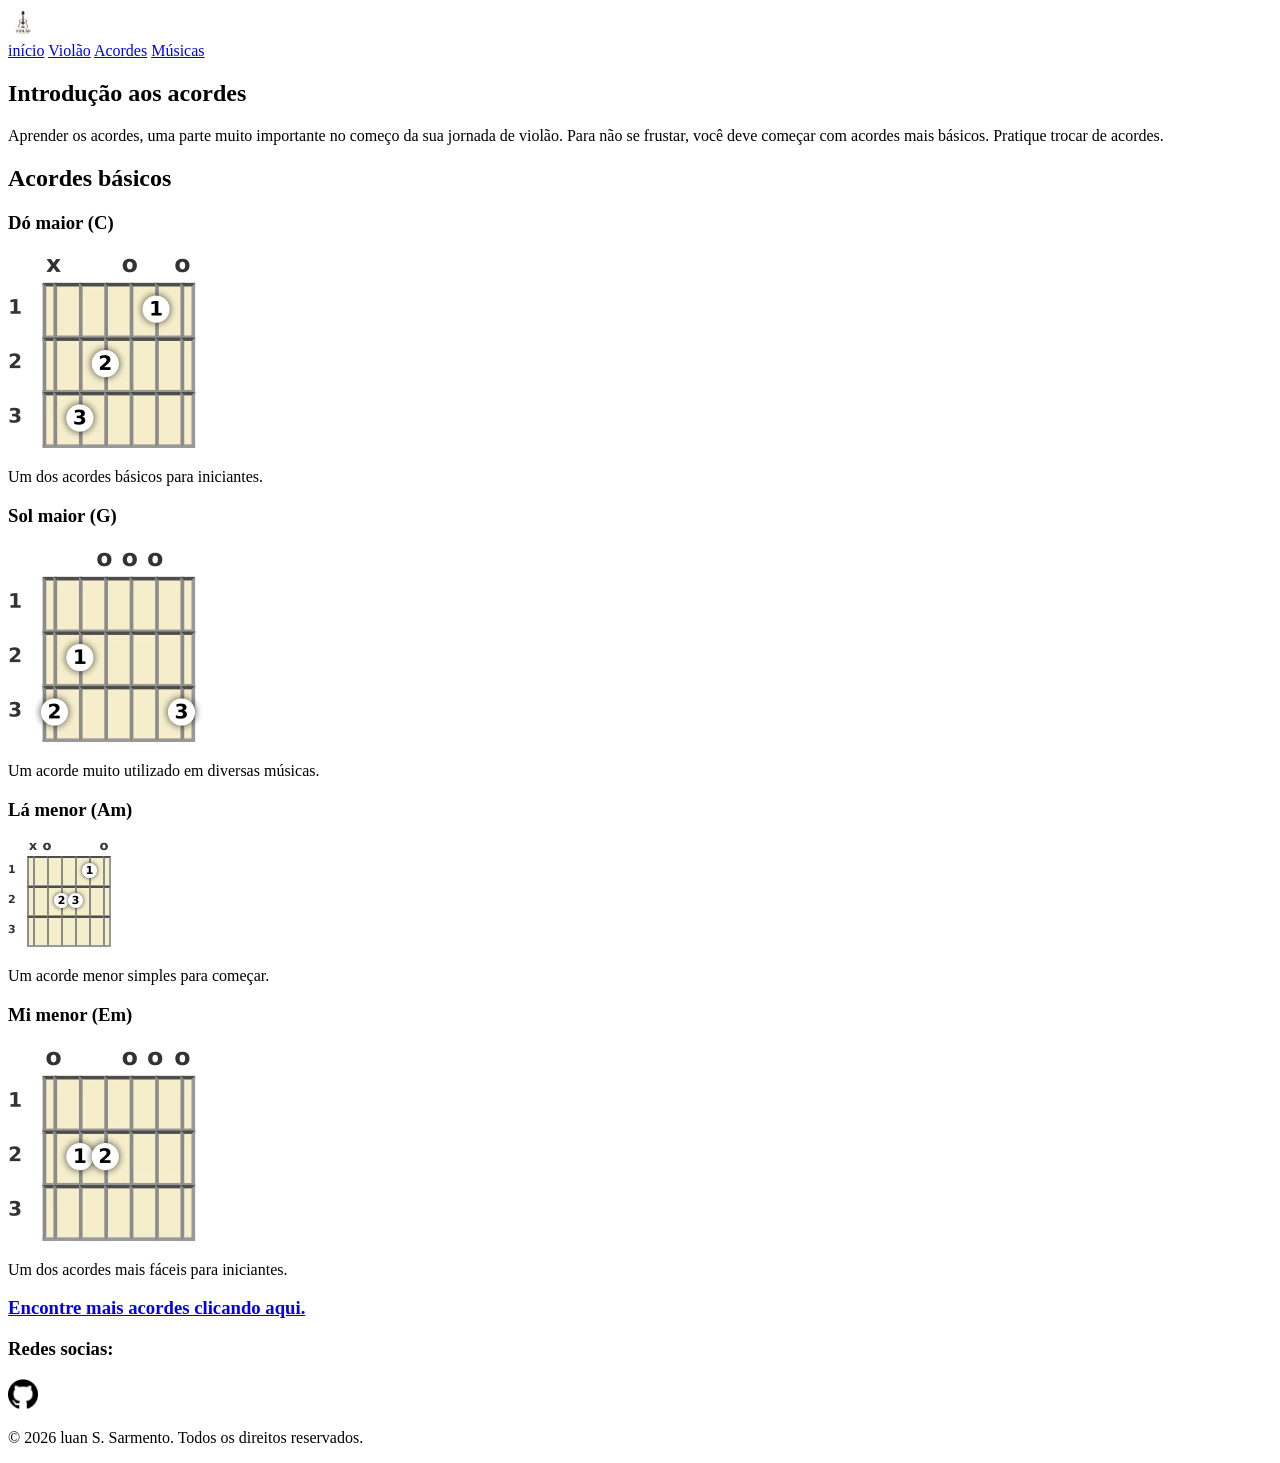
==== acordes.html @ 0347f46a "adciona imagens de diagramas na página acordes" ====
<!DOCTYPE html>
<html lang="pt-br">
<head>
    <meta charset="UTF-8">
    <meta name="viewport" content="width=], initial-scale=1.0">
    <link rel="stylesheet" href="css/style.css">
    <title>Acordes básicos | principais acordes para inciantes</title>
</head>
<body>
    <header>
        <div class="logo">
            <a href="index.html"><img src="img/logoviolaoiniciante-removebg-preview.png" alt="" width="30px" height="30px"></a>           
        </div>
        <nav>
            <a href="index.html">início</a>
            <a href="violao.html">Violão</a>
            <a href="acordes.html">Acordes</a>
            <a href="musica.html">Músicas</a>
        </nav>
    </header>
    <main>
        <section class="introducao-acordes">
            <h1>Introdução aos acordes</h1>
            <p>Aprender os acordes, uma parte muito importante no começo da sua jornada de violão. Para não se frustar, você deve começar com acordes mais básicos. Pratique trocar de acordes.</p>
        </section>
        <section class="acordes">
            <h2>Acordes básicos</h2>

            <article class="acorde">
            <h3>Dó maior (C)</h3>
            <img src="img/acordeC.webp" alt="Diagrama Dó maior">
            <p>Um dos acordes básicos para iniciantes.</p>
            </article>

            <article class="acorde">
            <h3>Sol maior (G)</h3>
            <img src="img/guitar-g-g.webp" alt="Diagrama Sol maior">
            <p>Um acorde muito utilizado em diversas músicas.</p>
            </article>

            <article class="acorde">
            <h3>Lá menor (Am)</h3>
            <img src="img/acordeAm.svg" alt="Diagrama Lá menor">
            <p>Um acorde menor simples para começar.</p>

            </article>
             <article class="acorde">
            <h3>Mi menor (Em)</h3>
            <img src="img/acordeE.webp" alt="Diagrama Mi menor">
            <p>Um dos acordes mais fáceis para iniciantes.</p>

        </article>
    </section>
    <div class="link-acordes"><a href="https://www.standardguitar.com/pt/acordes-de-violao" target="_blank"><h3>Encontre mais acordes clicando aqui.</h3></a></div>
    </main>
    <footer>
    <div class="redes-sociais">
        <h3>Redes socias:</h3>
        <a href="https://github.com/luansarmentodev" target="_blank"><img src="img/logogithub.png" alt="logo do git hub" width="30px" height="30px">
        </a>
      </div>
        <p>&copy; 2026 luan S. Sarmento. Todos os direitos reservados.</p>
    </footer>
---- css/style.css ----
.headstock {
    width: 400px;
}
.violao {
    width:400px;
}
.braco {
    width: 400px;
}
.corpo {
    width: 400px;
}
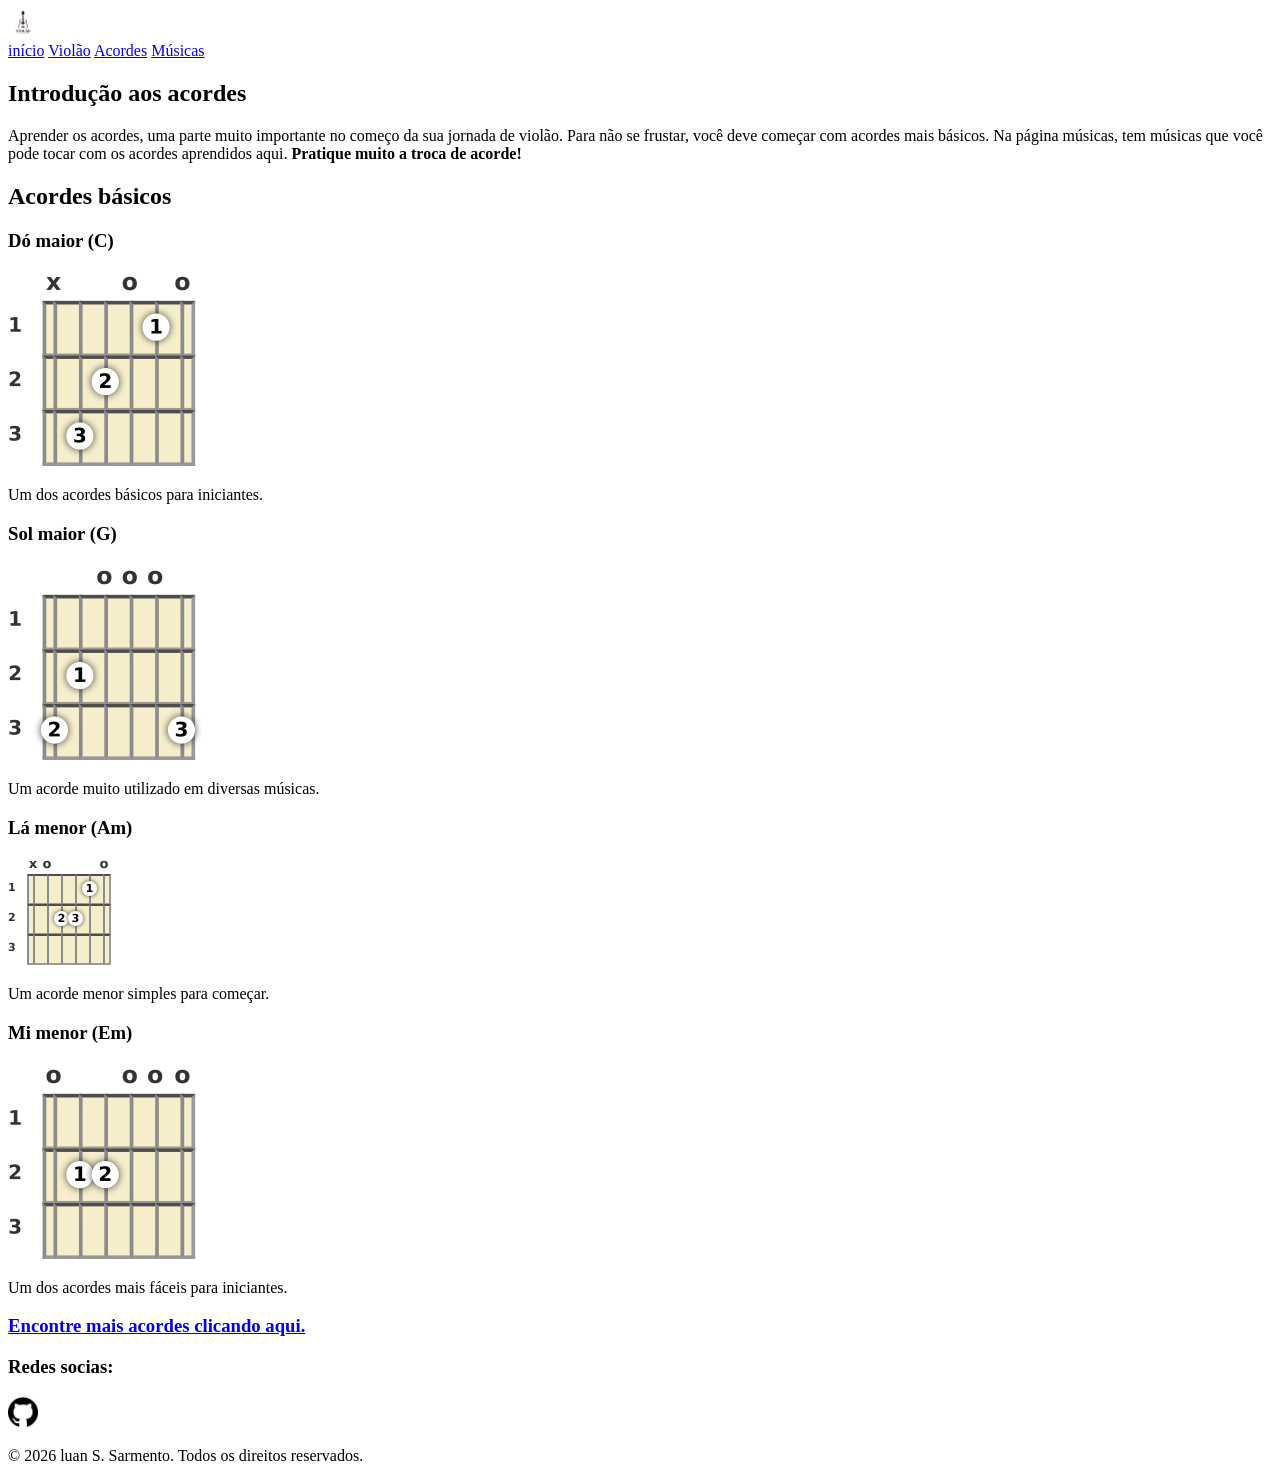
==== commit 961c642d: "Adciona conteúdo e links na página música.html" ====
--- a/acordes.html
+++ b/acordes.html
@@ -21,7 +21,7 @@
     <main>
         <section class="introducao-acordes">
             <h1>Introdução aos acordes</h1>
-            <p>Aprender os acordes, uma parte muito importante no começo da sua jornada de violão. Para não se frustar, você deve começar com acordes mais básicos. Pratique trocar de acordes.</p>
+            <p>Aprender os acordes, uma parte muito importante no começo da sua jornada de violão. Para não se frustar, você deve começar com acordes mais básicos. Na página músicas, tem músicas que você pode tocar com os acordes aprendidos aqui. <strong>Pratique muito a troca de acorde!</strong></p>
         </section>
         <section class="acordes">
             <h2>Acordes básicos</h2>
--- a/css/style.css
+++ b/css/style.css
@@ -1,3 +1,32 @@
+
+
+
+
+
+
+
+
+
+
+
+
+
+
+
+
+
+
+
+
+
+
+
+
+
+
+
+
+
 .headstock {
     width: 400px;
 }
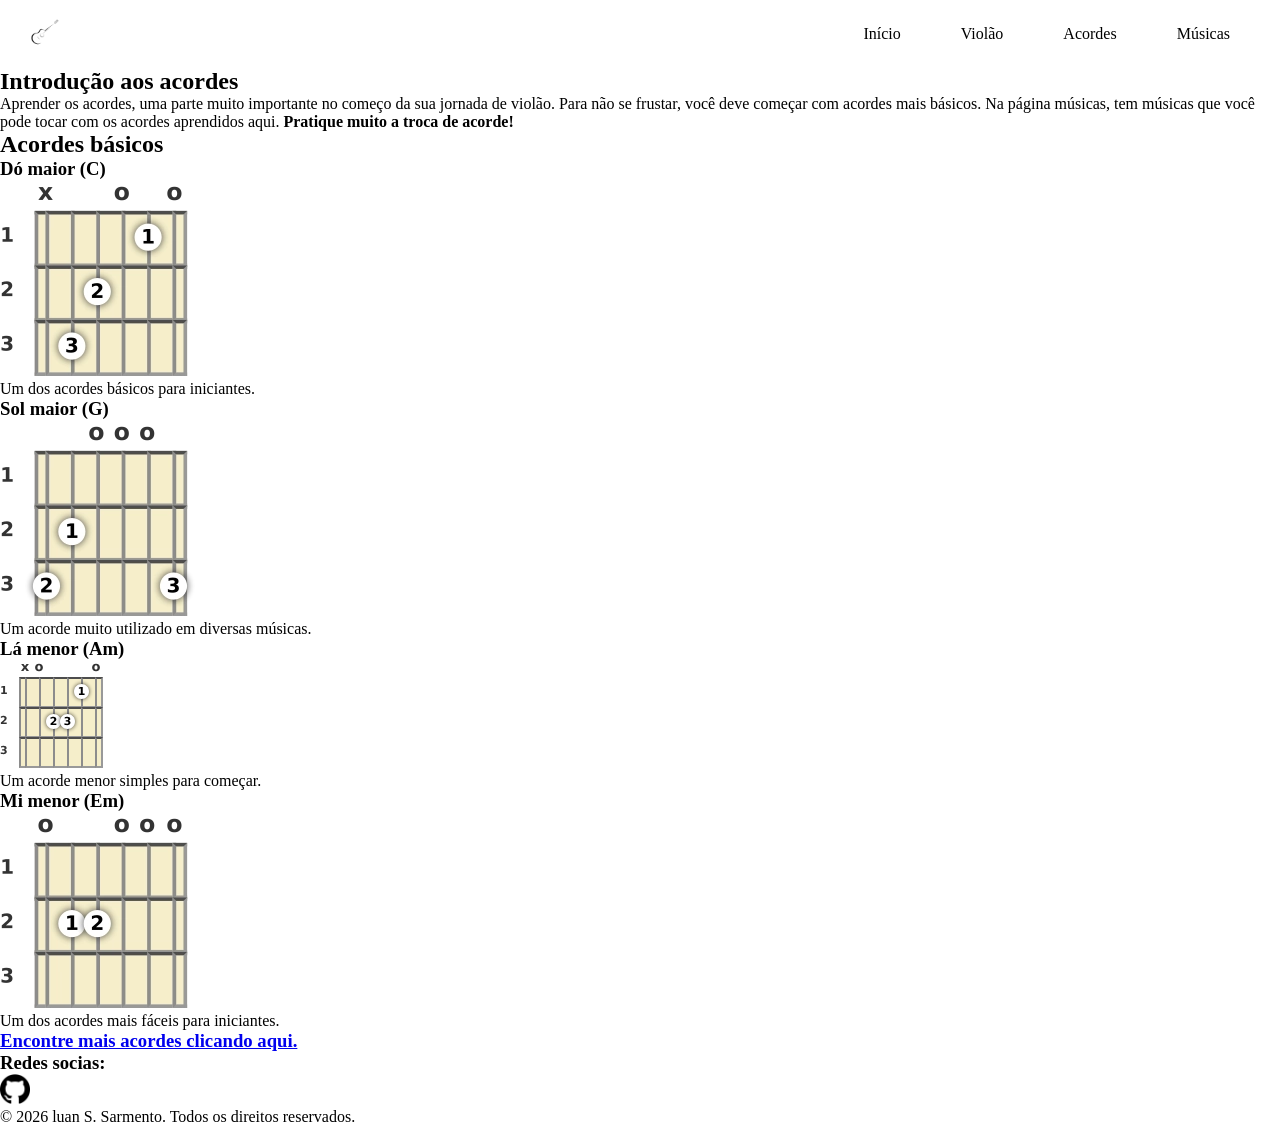
==== commit 3f663060: "Arruma o Header com flex box" ====
--- a/acordes.html
+++ b/acordes.html
@@ -8,11 +8,12 @@
 </head>
 <body>
     <header>
-        <div class="logo">
-            <a href="index.html"><img src="img/logoviolaoiniciante-removebg-preview.png" alt="" width="30px" height="30px"></a>           
+        <div>
+        <a href="index.html"><img src="img/logo2.png" alt="Logo" class="logo">
+        </a>
         </div>
         <nav>
-            <a href="index.html">início</a>
+            <a href="index.html">Início</a>
             <a href="violao.html">Violão</a>
             <a href="acordes.html">Acordes</a>
             <a href="musica.html">Músicas</a>
--- a/css/style.css
+++ b/css/style.css
@@ -1,4 +1,36 @@
+* {
+    padding: 0;
+    border: 0;
+    margin: 0;
+}
 
+nav {
+    display: flex;
+    gap: 20px;
+}
+
+
+nav a {
+    color: black;
+    text-decoration: none;
+    front-size: 16px;
+    padding: 10px 20px;
+    border-radius: 10px;
+
+}
+nav a:hover {
+    background-color: rgb(122, 106, 215);
+}
+
+header {
+    display: flex;
+    justify-content: space-between;
+    align-items: center;
+    padding: 15px 30px;
+}
+.logo {
+    width: 30px;
+}
 
 
 
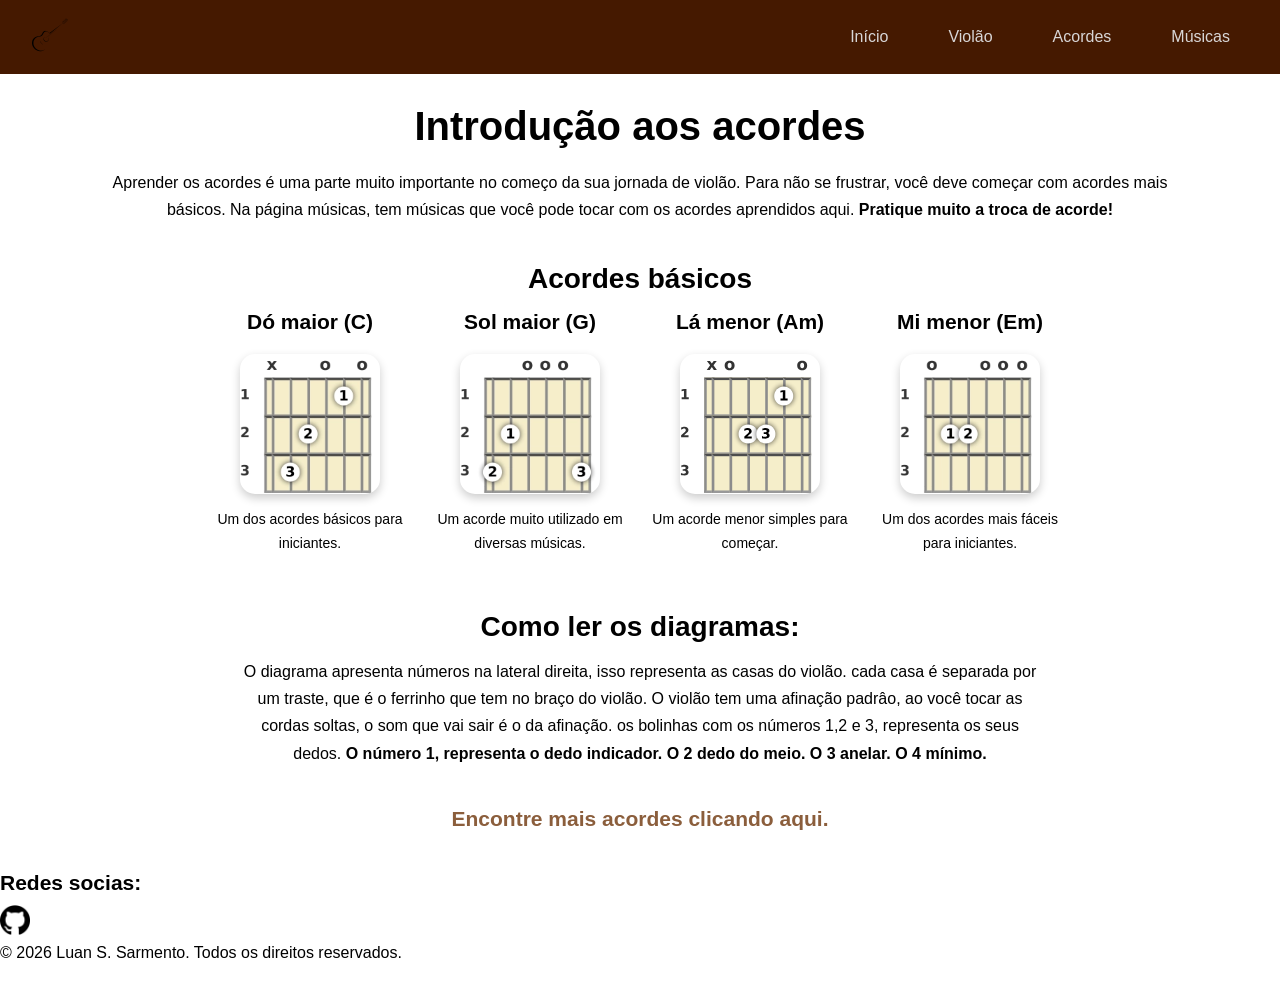
==== commit ede92bdb: "Estiliza páginas com CSS" ====
--- a/acordes.html
+++ b/acordes.html
@@ -4,7 +4,7 @@
     <meta charset="UTF-8">
     <meta name="viewport" content="width=], initial-scale=1.0">
     <link rel="stylesheet" href="css/style.css">
-    <title>Acordes básicos | principais acordes para inciantes</title>
+    <title>Acordes básicos | principais acordes para iniciantes</title>
 </head>
 <body>
     <header>
@@ -22,10 +22,12 @@
     <main>
         <section class="introducao-acordes">
             <h1>Introdução aos acordes</h1>
-            <p>Aprender os acordes, uma parte muito importante no começo da sua jornada de violão. Para não se frustar, você deve começar com acordes mais básicos. Na página músicas, tem músicas que você pode tocar com os acordes aprendidos aqui. <strong>Pratique muito a troca de acorde!</strong></p>
+            <p>Aprender os acordes é uma parte muito importante no começo da sua jornada de violão. Para não se frustrar, você deve começar com acordes mais básicos. Na página músicas, tem músicas que você pode tocar com os acordes aprendidos aqui. <strong>Pratique muito a troca de acorde!</strong></p>
         </section>
         <section class="acordes">
             <h2>Acordes básicos</h2>
+
+            <div class="lista-acordes">
 
             <article class="acorde">
             <h3>Dó maior (C)</h3>
@@ -49,9 +51,15 @@
             <h3>Mi menor (Em)</h3>
             <img src="img/acordeE.webp" alt="Diagrama Mi menor">
             <p>Um dos acordes mais fáceis para iniciantes.</p>
+            </article>
+            </div>
+    </section>
+    <section>
+        <h2>Como ler os diagramas:</h2>
+        <p>O diagrama apresenta números na lateral direita, isso representa as casas do violão. cada casa é separada por um traste, que é o ferrinho que tem no braço do violão. O violão tem uma afinação padrâo, ao você tocar as cordas soltas, o som que vai sair é o da afinação. os bolinhas com os números 1,2 e 3, representa os seus dedos. <strong>O número 1, representa o dedo indicador. O 2 dedo do meio. O 3 anelar. O 4 mínimo.</strong></p>
+    </section>
 
-        </article>
-    </section>
+    
     <div class="link-acordes"><a href="https://www.standardguitar.com/pt/acordes-de-violao" target="_blank"><h3>Encontre mais acordes clicando aqui.</h3></a></div>
     </main>
     <footer>
@@ -60,5 +68,5 @@
         <a href="https://github.com/luansarmentodev" target="_blank"><img src="img/logogithub.png" alt="logo do git hub" width="30px" height="30px">
         </a>
       </div>
-        <p>&copy; 2026 luan S. Sarmento. Todos os direitos reservados.</p>
+        <p>&copy; 2026 Luan S. Sarmento. Todos os direitos reservados.</p>
     </footer>
--- a/css/style.css
+++ b/css/style.css
@@ -2,6 +2,18 @@
     padding: 0;
     border: 0;
     margin: 0;
+}
+@import url('https://fonts.googleapis.com/css2?family=Poppins:wght@400;500;600;700&display=swap');
+
+header {
+    display: flex;
+    justify-content: space-between;
+    align-items: center;
+    padding: 15px 30px;
+    background-color: #451900;
+}
+.logo {
+    width: 40px;
 }
 
 nav {
@@ -11,9 +23,8 @@
 
 
 nav a {
-    color: black;
+    color: rgb(216, 214, 214);
     text-decoration: none;
-    front-size: 16px;
     padding: 10px 20px;
     border-radius: 10px;
 
@@ -21,53 +32,135 @@
 nav a:hover {
     background-color: rgb(122, 106, 215);
 }
+body {
+    font-family: 'Poppins', sans-serif;
+}
+h1 {
+    font-size: 40px;
+    font-weight: 700;
+    margin-bottom: 20px;
+}
+h2 {
+    font-size: 28px;
+    font-weight: 600;
+    margin-bottom: 15px;
+}
+h3 {
+    font-size: 21px;
+    font-weight: 600;
+    margin-bottom: 10px;
+}
+h3 {
+    font-size: 21px;
+    font-weight: 600;
+    margin-bottom: 10px;
+}
+p {
+    font-size: 16px;
+    line-height: 1.7;
+    margin-bottom: 15px;
+}
+main {
+    max-width: 1100px;
+    margin: 0 auto;
+    padding: 30px;
+}
+section {
+    margin-bottom: 40px;
+}
+section h2 {
+    text-align: center;
 
-header {
+}
+.violao {
+    display: block;
+    margin: 0 auto;
+    width: 400px;
+    border-radius: 15px;
+    box-shadow: 0 4px 10px rgba(0, 0, 0, 0.25);
+}
+.partes-violao {
     display: flex;
     justify-content: space-between;
-    align-items: center;
-    padding: 15px 30px;
 }
-.logo {
-    width: 30px;
+.parte img{
+    width: 300px;
+    border-radius: 15px;
+    box-shadow: 0 4px 10px rgba(0, 0, 0, 0.25);
+}
+.parte {
+    text-align: center;
+}
+.corda {
+    text-align: center;
+}
+.afinacao{
+    text-align: center;
+    font-weight: 600;
+}
+.imagem-cordas {
+    text-align: center;
+}
+.cordas{
+    width: 600px;
+    border-radius: 15px;
+    box-shadow: 0 4px 10px rgba(0, 0, 0, 0.25);
+}
+
+/*Página acordes*/
+.introducao-acordes {
+    text-align: center;
+}
+introducao-acordes p {
+    max-width: 800px;
+    margin: 0 auto 15px;
+}
+
+.acordes h2 {
+    text-align: center;
+}
+.acordes + section p {
+    max-width: 800px;
+    margin: 0 auto 15px;
+    text-align: center;
+}
+
+.lista-acordes {
+    display: flex;
+    flex-direction: row;
+    gap: 20px;
+    justify-content: center;
+}
+
+.acorde {
+    width: 200px;
+    text-align: center;
+    flex-shrink: 0;
+}
+
+.acorde img {
+    width: 140px;
+    height: 140px;
+    object-fit: contain;
+    margin: 10px 0;
+    border-radius: 15px;
+    box-shadow: 0 4px 10px rgba(0, 0, 0, 0.20);
+}
+.acorde p {
+    font-size: 14px;
+}
+.link-acordes {
+    text-align: center;
+    margin-top: 30px;
+}
+
+.link-acordes a {
+    color: #8B5E3C;
+    text-decoration: none;
+}
+
+.link-acordes a:hover {
+    color: #D6A15D;
 }
 
 
-
-
-
-
-
-
-
-
-
-
-
-
-
-
-
-
-
-
-
-
-
-
-
-
-
-
-.headstock {
-    width: 400px;
-}
-.violao {
-    width:400px;
-}
-.braco {
-    width: 400px;
-}
-.corpo {
-    width: 400px;
-}
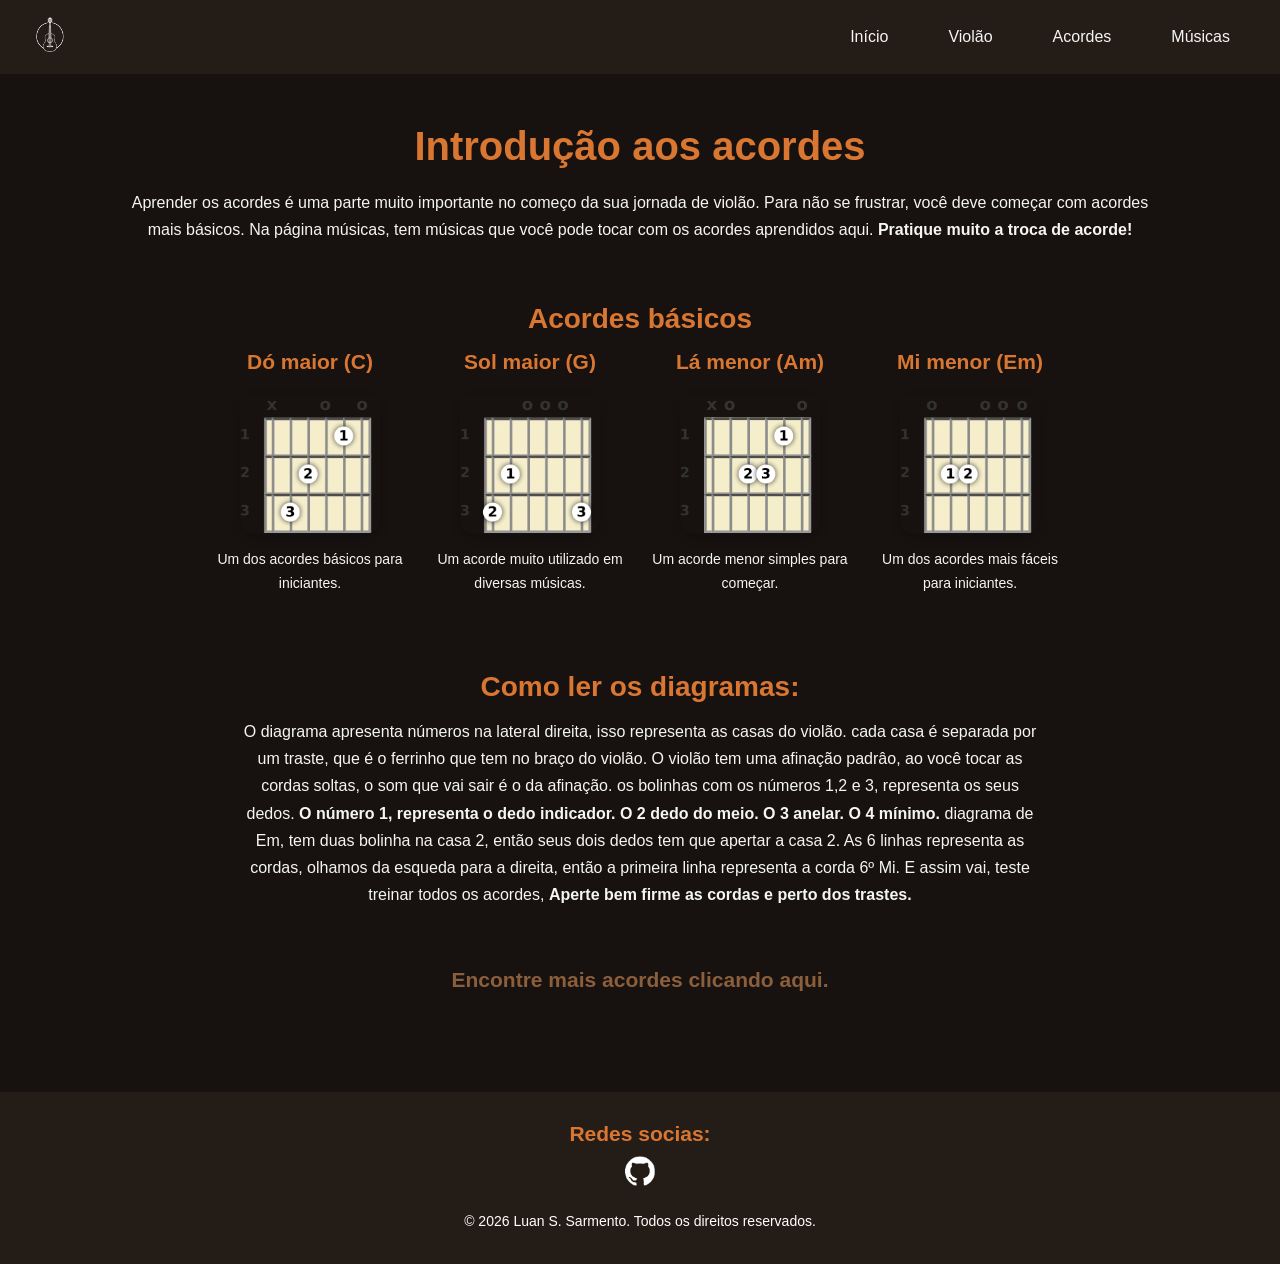
==== commit ebde410f: "Estiliza todas as páginas" ====
--- a/acordes.html
+++ b/acordes.html
@@ -2,14 +2,14 @@
 <html lang="pt-br">
 <head>
     <meta charset="UTF-8">
-    <meta name="viewport" content="width=], initial-scale=1.0">
+    <meta name="viewport" content="width=device-width, initial-scale=1.0">
     <link rel="stylesheet" href="css/style.css">
     <title>Acordes básicos | principais acordes para iniciantes</title>
 </head>
 <body>
     <header>
         <div>
-        <a href="index.html"><img src="img/logo2.png" alt="Logo" class="logo">
+        <a href="index.html"><img src="img/logobranca2.png" alt="Logo" class="logo">
         </a>
         </div>
         <nav>
@@ -56,7 +56,7 @@
     </section>
     <section>
         <h2>Como ler os diagramas:</h2>
-        <p>O diagrama apresenta números na lateral direita, isso representa as casas do violão. cada casa é separada por um traste, que é o ferrinho que tem no braço do violão. O violão tem uma afinação padrâo, ao você tocar as cordas soltas, o som que vai sair é o da afinação. os bolinhas com os números 1,2 e 3, representa os seus dedos. <strong>O número 1, representa o dedo indicador. O 2 dedo do meio. O 3 anelar. O 4 mínimo.</strong></p>
+        <p>O diagrama apresenta números na lateral direita, isso representa as casas do violão. cada casa é separada por um traste, que é o ferrinho que tem no braço do violão. O violão tem uma afinação padrâo, ao você tocar as cordas soltas, o som que vai sair é o da afinação. os bolinhas com os números 1,2 e 3, representa os seus dedos. <strong>O número 1, representa o dedo indicador. O 2 dedo do meio. O 3 anelar. O 4 mínimo.</strong> diagrama de Em, tem duas bolinha na casa 2, então seus dois dedos tem que apertar a casa 2. As 6 linhas representa as cordas, olhamos da esqueda para a direita, então a primeira linha representa a corda 6º Mi. E assim vai, teste treinar todos os acordes, <strong>Aperte bem firme as cordas e perto dos trastes.</strong></p>
     </section>
 
     
@@ -65,7 +65,7 @@
     <footer>
     <div class="redes-sociais">
         <h3>Redes socias:</h3>
-        <a href="https://github.com/luansarmentodev" target="_blank"><img src="img/logogithub.png" alt="logo do git hub" width="30px" height="30px">
+        <a href="https://github.com/luansarmentodev" target="_blank"><img src="img/logogithubbranca-removebg-preview.png" alt="logo do git hub">
         </a>
       </div>
         <p>&copy; 2026 Luan S. Sarmento. Todos os direitos reservados.</p>
--- a/css/style.css
+++ b/css/style.css
@@ -1,76 +1,128 @@
+@import url('https://fonts.googleapis.com/css2?family=Poppins:wght@400;500;600;700&display=swap');
 * {
     padding: 0;
     border: 0;
     margin: 0;
-}
-@import url('https://fonts.googleapis.com/css2?family=Poppins:wght@400;500;600;700&display=swap');
-
-header {
-    display: flex;
-    justify-content: space-between;
-    align-items: center;
-    padding: 15px 30px;
-    background-color: #451900;
-}
-.logo {
-    width: 40px;
-}
-
-nav {
-    display: flex;
-    gap: 20px;
-}
-
-
-nav a {
-    color: rgb(216, 214, 214);
-    text-decoration: none;
-    padding: 10px 20px;
-    border-radius: 10px;
-
-}
-nav a:hover {
-    background-color: rgb(122, 106, 215);
-}
+    box-sizing: border-box;
+}
+
+/*Padronização de elementos*/
+
 body {
     font-family: 'Poppins', sans-serif;
+    background-color: #17120F;
+    color: #F5F5F5;
 }
 h1 {
+    color: #D97732;
     font-size: 40px;
     font-weight: 700;
-    margin-bottom: 20px;
-}
+    margin-bottom: 20px;}
 h2 {
+    color: #D97732;
     font-size: 28px;
     font-weight: 600;
     margin-bottom: 15px;
 }
+
 h3 {
     font-size: 21px;
     font-weight: 600;
     margin-bottom: 10px;
 }
-h3 {
-    font-size: 21px;
-    font-weight: 600;
-    margin-bottom: 10px;
-}
+
 p {
     font-size: 16px;
     line-height: 1.7;
     margin-bottom: 15px;
 }
+/*Arrumando o header e nav*/
+header {
+    display: flex;
+    justify-content: space-between;
+    align-items: center;
+    padding: 15px 30px;
+    background-color: #241C17;
+}
+.logo {
+    width: 40px;
+}
+
+nav {
+    display: flex;
+    gap: 20px;
+}
+
+
+nav a {
+    color: #F5F5F5;
+    text-decoration: none;
+    padding: 10px 20px;
+    border-radius: 10px;
+
+}
+nav a:hover {
+    background-color: #D97732;
+}
+
 main {
     max-width: 1100px;
     margin: 0 auto;
+    padding: 50px 30px;
+}
+main > h1 {
+    text-align: center;
+    font-size: 38px;
+    margin-bottom: 20px;
+}
+
+main > h2 {
+    text-align: center;
+}
+
+main > p {
+    max-width: 800px;
+    margin: 0 auto 40px;
+    text-align: center;
+}
+
+section {
+    margin-bottom: 60px;
+}
+
+section h2 {
+    text-align: center;
+}
+
+/*Footer*/
+footer {
+    background-color: #241C17;
+    color: white;
     padding: 30px;
-}
-section {
-    margin-bottom: 40px;
-}
-section h2 {
-    text-align: center;
-
+    margin-top: 40px;
+    text-align: center;
+}
+footer h3 {
+    color: #D97732;
+    margin-bottom: 10px;
+}
+
+.redes-sociais img {
+    width: 30px;
+    height: 30px;
+    
+
+}
+
+footer p {
+    font-size: 14px;
+    margin-top: 20px;
+    margin-bottom: 0;
+}
+
+/*Página violão*/
+.o-violao{
+    text-align: center;
 }
 .violao {
     display: block;
@@ -163,4 +215,78 @@
     color: #D6A15D;
 }
 
-
+/*Página Inicio*/
+.cards {
+    display: flex;
+    justify-content: center;
+    gap: 30px;
+    margin-top: 25px;
+}
+
+.card {
+    width: 300px;
+    padding: 25px;
+    background-color: white;
+    border-radius: 15px;
+    text-decoration: none;
+    color: #2B2118;
+    text-align: center;
+    box-shadow: 0 4px 10px rgba(0, 0, 0, 0.15);
+}
+
+/*Página música*/
+.introducao-musica {
+    text-align: center;
+}
+
+main section h3 {
+    color: #D97732;
+}
+
+main section a {
+    color: #D97732;
+    text-decoration: none;
+}
+
+main section a:hover {
+    color: #E89A5B;
+}
+main ul, 
+main ol {
+    max-width: 700px;
+    margin: 0 auto 20px;
+    line-height: 2;
+}
+
+main li {
+    padding-left: 5px;
+}
+main p{
+    text-align: center;
+}
+.primeira-musica{
+    text-align: center;
+}
+.acordes-musica {
+    display: flex;
+    justify-content: center;
+    gap: 30px;
+    margin-top: 20px;
+}
+
+.acorde-musica {
+    text-align: center;
+}
+
+.acorde-musica img {
+    width: 120px;
+    height: 120px;
+    object-fit: contain;
+}
+.site-cifra {
+    text-align: center;
+}
+
+
+
+
